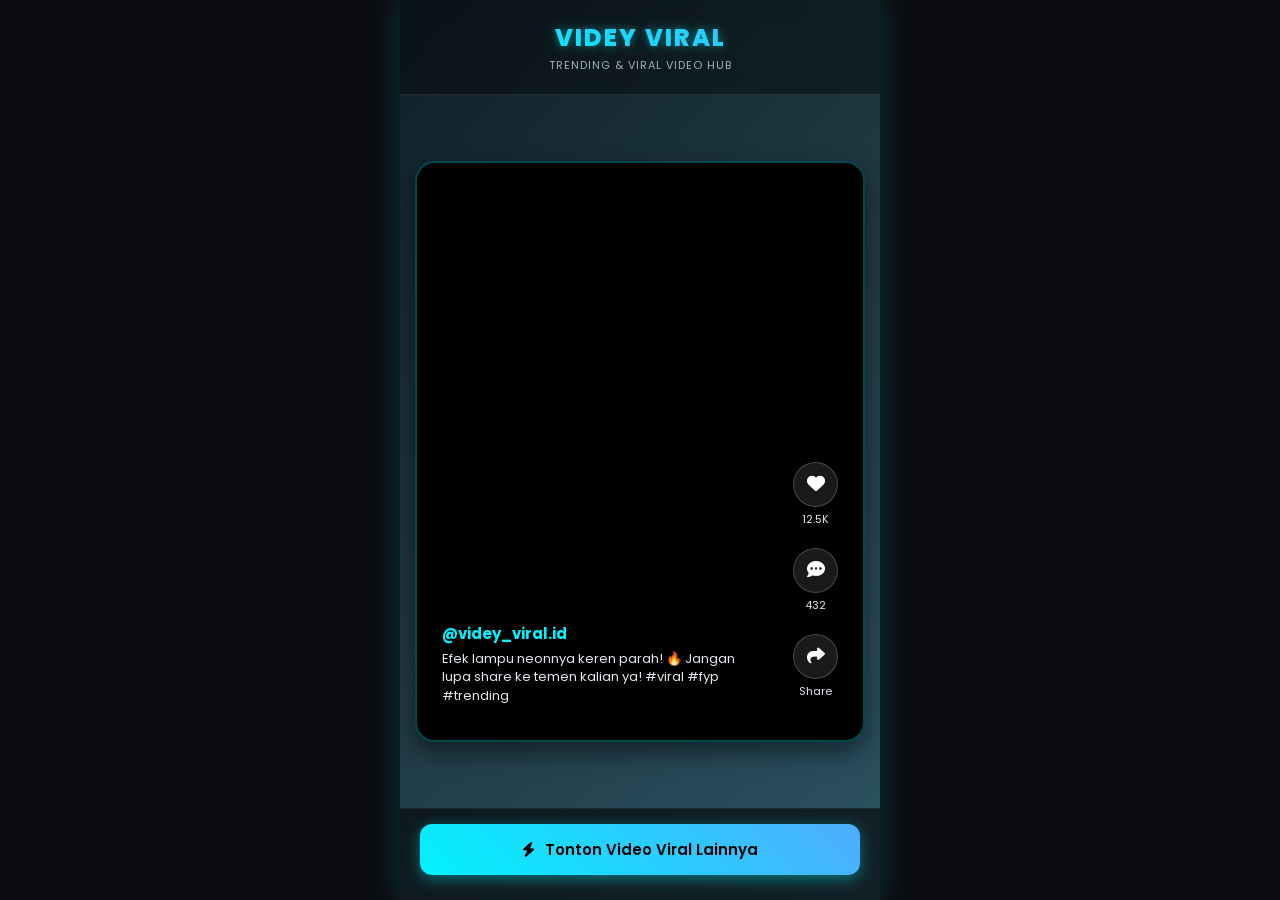
==== index.html @ df8f09aa "Update index.html" ====
<!DOCTYPE html>
<html lang="id">
<head>
    <meta charset="UTF-8">
    <meta name="viewport" content="width=device-width, initial-scale=1.0">
    <title>VIDEY VIRAL - Tonton Video Paling Hits</title>
    <!-- Google Fonts -->
    <link href="https://fonts.googleapis.com/css2?family=Poppins:wght@400;600;800&display=swap" rel="stylesheet">
    <!-- Font Awesome untuk Icon -->
    <link rel="stylesheet" href="https://cdnjs.cloudflare.com/ajax/libs/font-awesome/6.4.0/css/all.min.css">
    
    <style>
        * {
            margin: 0;
            padding: 0;
            box-sizing: border-box;
            font-family: 'Poppins', sans-serif;
        }

        body {
            background-color: #0b0c10;
            color: #fff;
            display: flex;
            justify-content: center;
            align-items: center;
            min-height: 100vh;
            overflow-x: hidden;
        }

        /* Container khusus HP */
        .phone-container {
            width: 100%;
            max-width: 480px;
            height: 100vh;
            background: linear-gradient(135deg, #0f2027, #203a43, #2c5364);
            position: relative;
            display: flex;
            flex-direction: column;
            justify-content: space-between;
            box-shadow: 0 0 30px rgba(0, 242, 254, 0.2);
            overflow: hidden;
        }

        /* Header */
        header {
            padding: 20px;
            text-align: center;
            background: rgba(0, 0, 0, 0.4);
            backdrop-filter: blur(10px);
            border-bottom: 1px solid rgba(255, 255, 255, 0.1);
            z-index: 10;
        }

        header h1 {
            font-size: 24px;
            font-weight: 800;
            letter-spacing: 2px;
            background: linear-gradient(45deg, #00f2fe, #4facfe);
            -webkit-background-clip: text;
            -webkit-text-fill-color: transparent;
            text-shadow: 0px 0px 10px rgba(0, 242, 254, 0.5);
        }

        header p {
            font-size: 11px;
            color: #a0aec0;
            margin-top: 2px;
            text-transform: uppercase;
            letter-spacing: 1px;
        }

        /* Area Video */
        .video-wrapper {
            flex: 1;
            display: flex;
            justify-content: center;
            align-items: center;
            padding: 15px;
            position: relative;
        }

        .video-card {
            width: 100%;
            height: 85%;
            background: #000;
            border-radius: 20px;
            overflow: hidden;
            box-shadow: 0 10px 25px rgba(0,0,0,0.5);
            border: 2px solid rgba(0, 242, 254, 0.3);
            position: relative;
        }

        video {
            width: 100%;
            height: 100%;
            object-fit: cover;
        }

        /* Overlay Tombol Play/Pause Besar */
        .play-overlay {
            position: absolute;
            top: 0;
            left: 0;
            width: 100%;
            height: 100%;
            display: flex;
            justify-content: center;
            align-items: center;
            background: rgba(0,0,0,0.2);
            cursor: pointer;
        }

        .play-overlay i {
            font-size: 50px;
            color: rgba(255, 255, 255, 0.8);
            opacity: 0;
            transition: transform 0.2s, opacity 0.2s;
        }

        .video-card:hover .play-overlay i {
            opacity: 1;
            transform: scale(1.1);
        }

        /* Tombol Interaksi Kanan (Ala TikTok) */
        .interaction-bar {
            position: absolute;
            right: 25px;
            bottom: 40px;
            display: flex;
            flex-direction: column;
            gap: 20px;
            align-items: center;
            z-index: 5;
        }

        .icon-btn {
            background: rgba(255, 255, 255, 0.1);
            backdrop-filter: blur(5px);
            border: 1px solid rgba(255,255,255,0.2);
            width: 45px;
            height: 45px;
            border-radius: 50%;
            display: flex;
            justify-content: center;
            align-items: center;
            color: #fff;
            font-size: 18px;
            cursor: pointer;
            transition: all 0.3s ease;
        }

        .icon-btn:bottom-0 {
            margin-bottom: 5px;
        }

        .icon-group {
            text-align: center;
        }

        .icon-group span {
            font-size: 11px;
            display: block;
            margin-top: 4px;
            color: #e2e8f0;
        }

        .icon-btn.like-active {
            color: #ff4757;
            background: rgba(255, 71, 87, 0.2);
            border-color: #ff4757;
            animation: bounce 0.3s ease;
        }

        /* Footer / Caption */
        .video-caption {
            position: absolute;
            left: 25px;
            bottom: 35px;
            max-width: 70%;
            z-index: 5;
        }

        .video-caption h3 {
            font-size: 15px;
            color: #00f2fe;
            margin-bottom: 5px;
        }

        .video-caption p {
            font-size: 13px;
            color: #e2e8f0;
            line-height: 1.4;
        }

        /* CTA Button (Tombol Aksi Bawah) */
        .cta-container {
            padding: 15px 20px 25px 20px;
            background: rgba(0, 0, 0, 0.6);
            backdrop-filter: blur(10px);
            border-top: 1px solid rgba(255, 255, 255, 0.05);
            z-index: 10;
        }

        .cta-btn {
            display: flex;
            justify-content: center;
            align-items: center;
            gap: 10px;
            width: 100%;
            background: linear-gradient(45deg, #00f2fe, #4facfe);
            color: #000;
            text-decoration: none;
            padding: 14px;
            border-radius: 12px;
            font-weight: 600;
            font-size: 15px;
            box-shadow: 0 4px 15px rgba(0, 242, 254, 0.4);
            transition: transform 0.2s, box-shadow 0.2s;
        }

        .cta-btn:active {
            transform: scale(0.98);
            box-shadow: 0 2px 8px rgba(0, 242, 254, 0.2);
        }

        /* Animasi Like */
        @keyframes bounce {
            0% { transform: scale(1); }
            50% { transform: scale(1.3); }
            100% { transform: scale(1); }
        }
    </style>
</head>
<body>

    <div class="phone-container">
        <!-- HEADER SITUS -->
        <header>
            <h1>VIDEY VIRAL</h1>
            <p>Trending & Viral Video Hub</p>
        </header>

        <!-- AREA UTAMA VIDEO -->
        <div class="video-wrapper">
            <div class="video-card">
                <!-- GANTI URL DI BAWAH INI DENGAN LINK VIDEO KAMU -->
                <video id="viralVideo" loop playsinline>
                    <source src="https://github.com/user-attachments/assets/e9f0092a-5902-4854-82f8-1e467f4338f3" type="video/mp4">
                    Browser kamu tidak mendukung video html5.
                </video>

                <!-- Tombol Overlay tengah video -->
                <div class="play-overlay" onclick="togglePlay()">
                    <i id="playIcon" class="fas fa-play"></i>
                </div>

                <!-- Caption Video -->
                <div class="video-caption">
                    <h3>@videy_viral.id</h3>
                    <p>Efek lampu neonnya keren parah! 🔥 Jangan lupa share ke temen kalian ya! #viral #fyp #trending</p>
                </div>

                <!-- Tombol Interaksi Samping -->
                <div class="interaction-bar">
                    <div class="icon-group">
                        <button class="icon-btn" id="likeBtn" onclick="toggleLike()">
                            <i class="fas fa-heart"></i>
                        </button>
                        <span id="likeCount">12.5K</span>
                    </div>
                    
                    <div class="icon-group">
                        <button class="icon-btn" onclick="alert('Kolom komentar dinonaktifkan')">
                            <i class="fas fa-comment-dots"></i>
                        </button>
                        <span>432</span>
                    </div>

                    <div class="icon-group">
                        <button class="icon-btn" onclick="shareVideo()">
                            <i class="fas fa-share"></i>
                        </button>
                        <span>Share</span>
                    </div>
                </div>
            </div>
        </div>

        <!-- TOMBOL AKSI BAWAH (CTA) -->
        <div class="cta-container">
            <a href="#" class="cta-btn" onclick="alert('Membuka video viral lainnya...')">
                <i class="fas fa-bolt"></i> Tonton Video Viral Lainnya
            </a>
        </div>
    </div>

    <!-- JAVASCRIPT UNTUK FITUR INTERAKTIF -->
    <script>
        const video = document.getElementById('viralVideo');
        const playIcon = document.getElementById('playIcon');
        const likeBtn = document.getElementById('likeBtn');
        const likeCount = document.getElementById('likeCount');
        let isLiked = false;

        // Fungsi Play / Pause saat video di ketuk
        function togglePlay() {
            if (video.paused) {
                video.play();
                playIcon.className = "fas fa-pause";
                // Hilangkan icon perlahan setelah video jalan
                setTimeout(() => { playIcon.style.opacity = "0"; }, 500);
            } else {
                video.pause();
                playIcon.className = "fas fa-play";
                playIcon.style.opacity = "1";
            }
        }

        // Munculkan kembali icon jika hover/sentuh ulang
        video.parentElement.addEventListener('mouseenter', () => {
            playIcon.style.opacity = "1";
        });

        // Fitur Tombol Like
        function toggleLike() {
            isLiked = !isLiked;
            if (isLiked) {
                likeBtn.classList.add('like-active');
                likeCount.innerText = "12.6K";
            } else {
                likeBtn.classList.remove('like-active');
                likeCount.innerText = "12.5K";
            }
        }

        // Fitur Tombol Share sederhana
        function shareVideo() {
            if (navigator.share) {
                navigator.share({
                    title: 'VIDEY VIRAL',
                    text: 'Cek video viral keren ini!',
                    url: window.location.href,
                }).catch(console.error);
            } else {
                alert('Link video berhasil disalin ke clipboard!');
            }
        }
    </script>
</body>
</html>
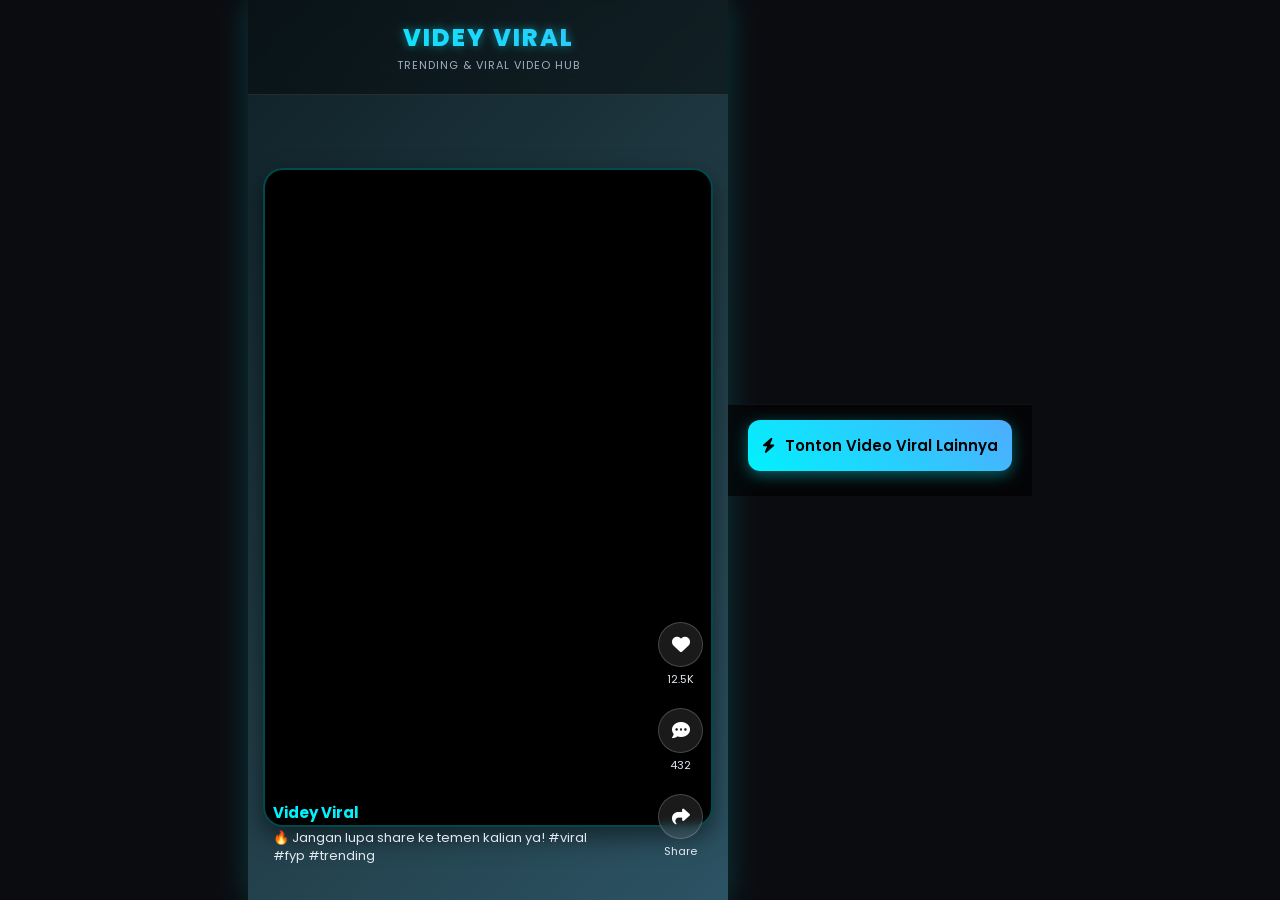
==== commit 172af2b0: "Update index.html" ====
--- a/index.html
+++ b/index.html
@@ -246,19 +246,18 @@
             <div class="video-card">
                 <!-- GANTI URL DI BAWAH INI DENGAN LINK VIDEO KAMU -->
                 <video id="viralVideo" loop playsinline>
-                    <source src="https://github.com/user-attachments/assets/e9f0092a-5902-4854-82f8-1e467f4338f3" type="video/mp4">
+                    <source src="https://github.com/user-attachments/assets/cb2e0702-c7d2-47a7-85a2-d43f9e9fe23a" type="video/mp4">
                     Browser kamu tidak mendukung video html5.
                 </video>
 
-                <!-- Tombol Overlay tengah video -->
-                <div class="play-overlay" onclick="togglePlay()">
+                
                     <i id="playIcon" class="fas fa-play"></i>
                 </div>
 
                 <!-- Caption Video -->
                 <div class="video-caption">
-                    <h3>@videy_viral.id</h3>
-                    <p>Efek lampu neonnya keren parah! 🔥 Jangan lupa share ke temen kalian ya! #viral #fyp #trending</p>
+                    <h3>Videy Viral</h3>
+                    <p> 🔥 Jangan lupa share ke temen kalian ya! #viral #fyp #trending</p>
                 </div>
 
                 <!-- Tombol Interaksi Samping -->
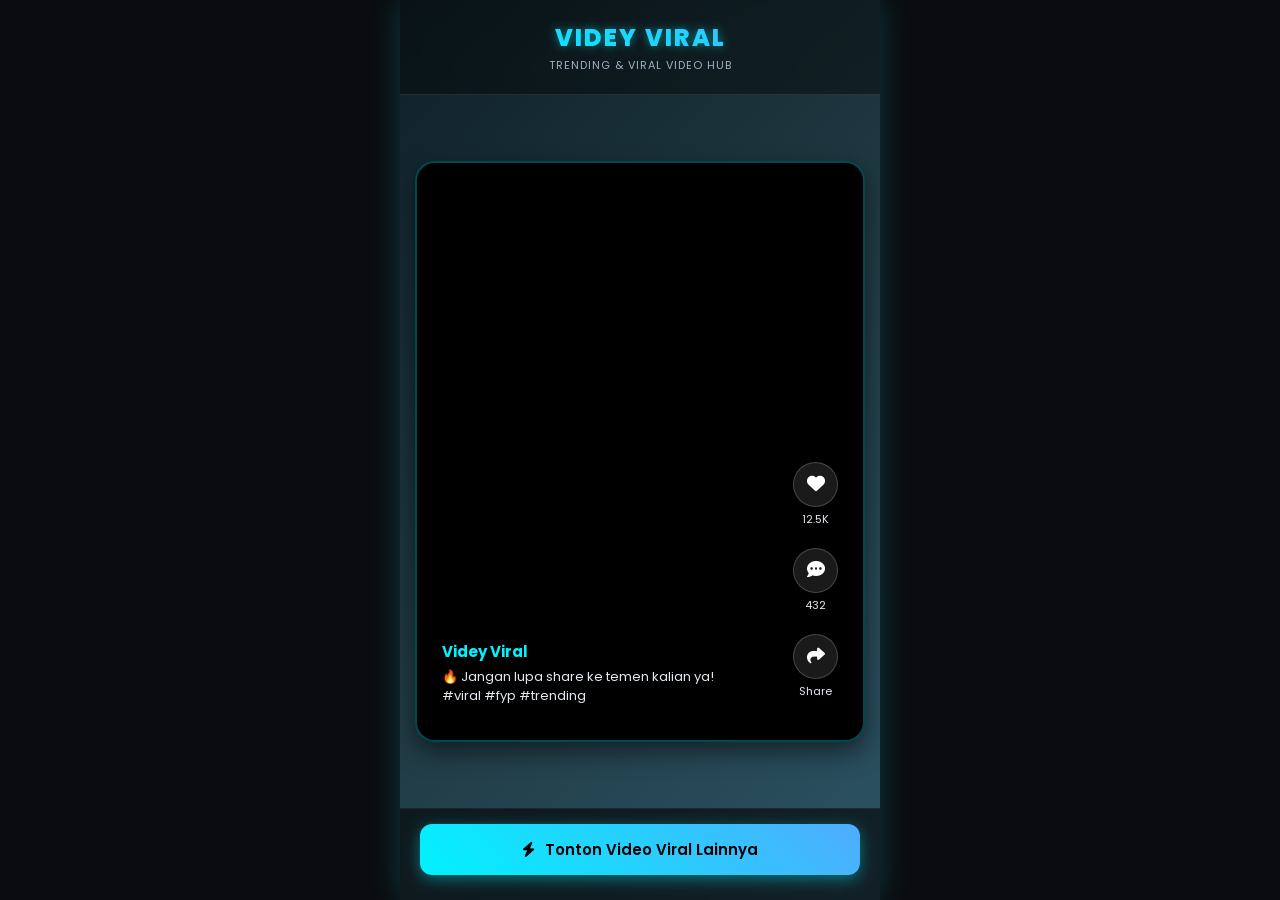
==== commit 2817e521: "Update index.html" ====
--- a/index.html
+++ b/index.html
@@ -249,7 +249,8 @@
                     <source src="https://github.com/user-attachments/assets/cb2e0702-c7d2-47a7-85a2-d43f9e9fe23a" type="video/mp4">
                     Browser kamu tidak mendukung video html5.
                 </video>
-
+<!-- Tombol Overlay tengah video -->
+                <div class="play-overlay" onclick="togglePlay()">
                 
                     <i id="playIcon" class="fas fa-play"></i>
                 </div>
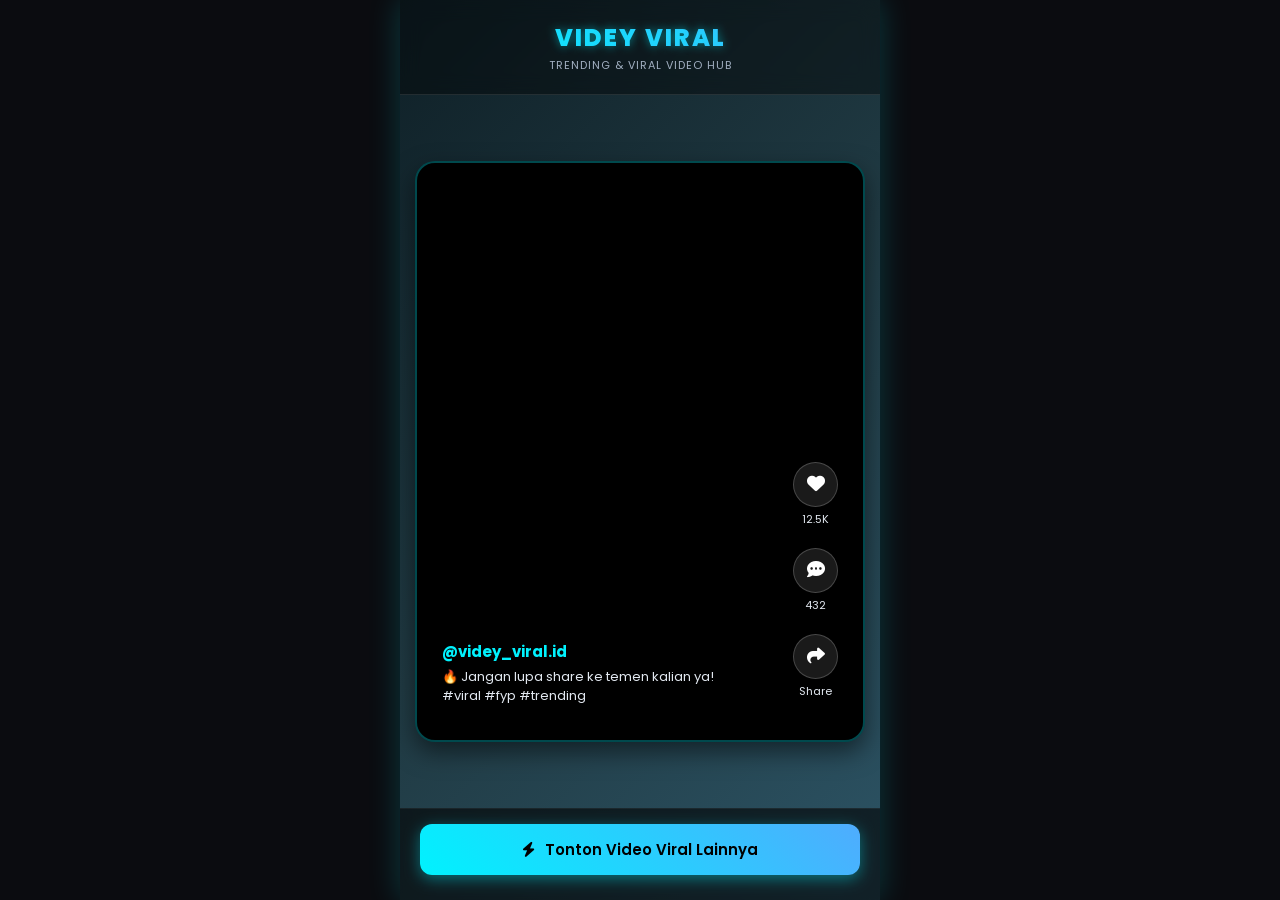
==== commit 75f4b0ea: "Update index.html" ====
--- a/index.html
+++ b/index.html
@@ -249,16 +249,16 @@
                     <source src="https://github.com/user-attachments/assets/cb2e0702-c7d2-47a7-85a2-d43f9e9fe23a" type="video/mp4">
                     Browser kamu tidak mendukung video html5.
                 </video>
-<!-- Tombol Overlay tengah video -->
+
+                <!-- Tombol Overlay tengah video -->
                 <div class="play-overlay" onclick="togglePlay()">
-                
                     <i id="playIcon" class="fas fa-play"></i>
                 </div>
 
                 <!-- Caption Video -->
                 <div class="video-caption">
-                    <h3>Videy Viral</h3>
-                    <p> 🔥 Jangan lupa share ke temen kalian ya! #viral #fyp #trending</p>
+                    <h3>@videy_viral.id</h3>
+                    <p>🔥 Jangan lupa share ke temen kalian ya! #viral #fyp #trending</p>
                 </div>
 
                 <!-- Tombol Interaksi Samping -->
@@ -289,7 +289,7 @@
 
         <!-- TOMBOL AKSI BAWAH (CTA) -->
         <div class="cta-container">
-            <a href="#" class="cta-btn" onclick="alert('Membuka video viral lainnya...')">
+            <a href="#" class="cta-btn" onclick="alert('https://h0tvidey.github.io/EGA2/')">
                 <i class="fas fa-bolt"></i> Tonton Video Viral Lainnya
             </a>
         </div>
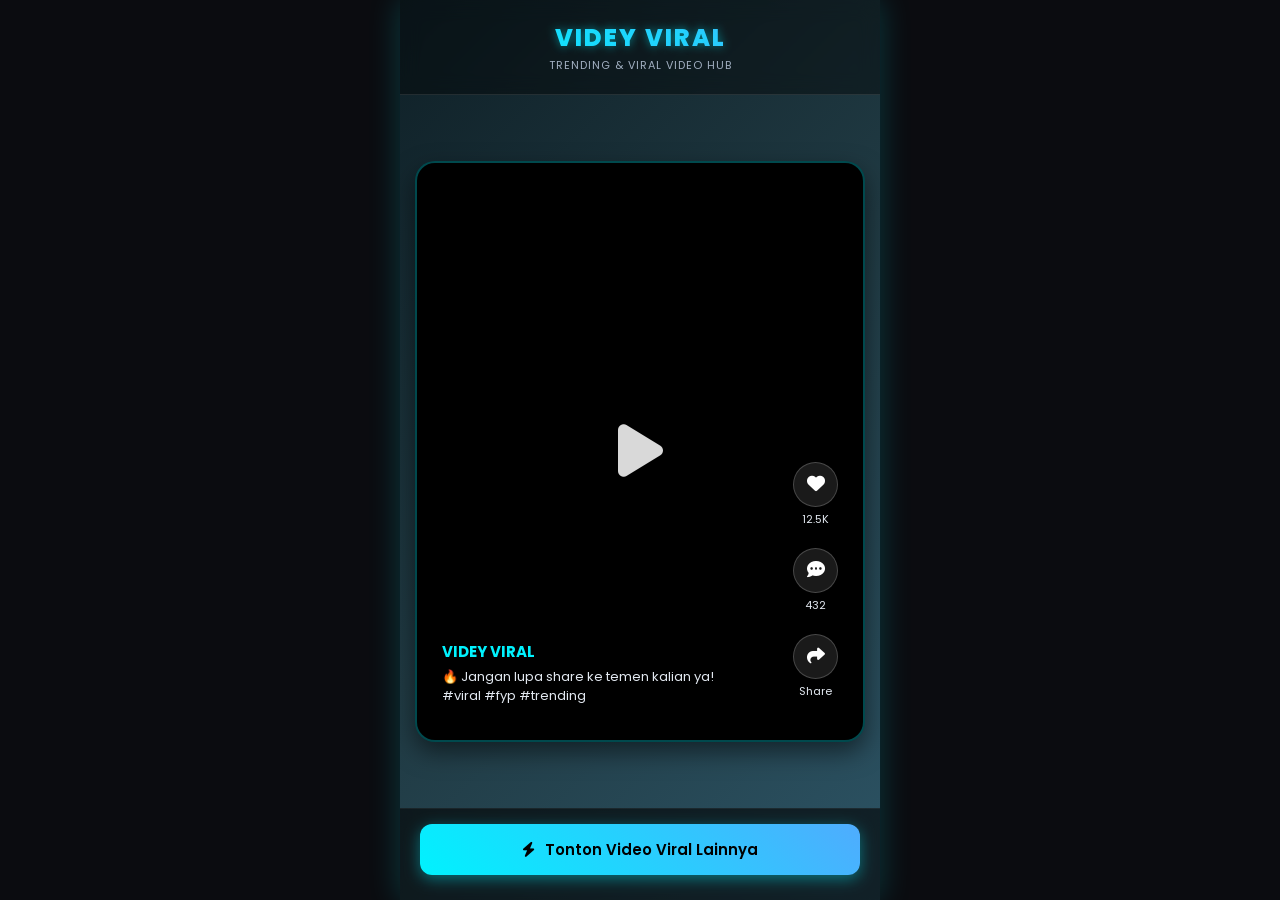
==== commit b7e72305: "Update index.html" ====
--- a/index.html
+++ b/index.html
@@ -4,9 +4,7 @@
     <meta charset="UTF-8">
     <meta name="viewport" content="width=device-width, initial-scale=1.0">
     <title>VIDEY VIRAL - Tonton Video Paling Hits</title>
-    <!-- Google Fonts -->
     <link href="https://fonts.googleapis.com/css2?family=Poppins:wght@400;600;800&display=swap" rel="stylesheet">
-    <!-- Font Awesome untuk Icon -->
     <link rel="stylesheet" href="https://cdnjs.cloudflare.com/ajax/libs/font-awesome/6.4.0/css/all.min.css">
     
     <style>
@@ -106,20 +104,26 @@
             display: flex;
             justify-content: center;
             align-items: center;
-            background: rgba(0,0,0,0.2);
+            background: rgba(0,0,0,0.1);
             cursor: pointer;
-        }
-
+            z-index: 4;
+        }
+
+        /* PERBAIKAN: Secara default ikon terlihat (opacity 1) */
         .play-overlay i {
-            font-size: 50px;
-            color: rgba(255, 255, 255, 0.8);
+            font-size: 60px;
+            color: rgba(255, 255, 255, 0.85);
+            opacity: 1;
+            transform: scale(1);
+            transition: transform 0.2s, opacity 0.2s;
+            filter: drop-shadow(0px 4px 8px rgba(0,0,0,0.4));
+        }
+
+        /* PERBAIKAN: Menghapus class hover yang bentrok dengan js */
+        .play-overlay i.hidden {
             opacity: 0;
-            transition: transform 0.2s, opacity 0.2s;
-        }
-
-        .video-card:hover .play-overlay i {
-            opacity: 1;
-            transform: scale(1.1);
+            transform: scale(0.5);
+            pointer-events: none;
         }
 
         /* Tombol Interaksi Kanan (Ala TikTok) */
@@ -150,10 +154,6 @@
             transition: all 0.3s ease;
         }
 
-        .icon-btn:bottom-0 {
-            margin-bottom: 5px;
-        }
-
         .icon-group {
             text-align: center;
         }
@@ -179,6 +179,7 @@
             bottom: 35px;
             max-width: 70%;
             z-index: 5;
+            pointer-events: none; /* Supaya ketukan jari tembus ke play-overlay */
         }
 
         .video-caption h3 {
@@ -235,33 +236,27 @@
 <body>
 
     <div class="phone-container">
-        <!-- HEADER SITUS -->
         <header>
             <h1>VIDEY VIRAL</h1>
             <p>Trending & Viral Video Hub</p>
         </header>
 
-        <!-- AREA UTAMA VIDEO -->
         <div class="video-wrapper">
             <div class="video-card">
-                <!-- GANTI URL DI BAWAH INI DENGAN LINK VIDEO KAMU -->
                 <video id="viralVideo" loop playsinline>
-                    <source src="https://github.com/user-attachments/assets/cb2e0702-c7d2-47a7-85a2-d43f9e9fe23a" type="video/mp4">
+                    <source src="https://github.com/user-attachments/assets/30ed5e48-6a2b-4f00-82c8-e37b5a84d75f" type="video/mp4">
                     Browser kamu tidak mendukung video html5.
                 </video>
 
-                <!-- Tombol Overlay tengah video -->
                 <div class="play-overlay" onclick="togglePlay()">
                     <i id="playIcon" class="fas fa-play"></i>
                 </div>
 
-                <!-- Caption Video -->
                 <div class="video-caption">
-                    <h3>@videy_viral.id</h3>
+                    <h3>VIDEY VIRAL</h3>
                     <p>🔥 Jangan lupa share ke temen kalian ya! #viral #fyp #trending</p>
                 </div>
 
-                <!-- Tombol Interaksi Samping -->
                 <div class="interaction-bar">
                     <div class="icon-group">
                         <button class="icon-btn" id="likeBtn" onclick="toggleLike()">
@@ -287,7 +282,6 @@
             </div>
         </div>
 
-        <!-- TOMBOL AKSI BAWAH (CTA) -->
         <div class="cta-container">
             <a href="#" class="cta-btn" onclick="alert('https://h0tvidey.github.io/EGA2/')">
                 <i class="fas fa-bolt"></i> Tonton Video Viral Lainnya
@@ -295,7 +289,6 @@
         </div>
     </div>
 
-    <!-- JAVASCRIPT UNTUK FITUR INTERAKTIF -->
     <script>
         const video = document.getElementById('viralVideo');
         const playIcon = document.getElementById('playIcon');
@@ -303,24 +296,19 @@
         const likeCount = document.getElementById('likeCount');
         let isLiked = false;
 
-        // Fungsi Play / Pause saat video di ketuk
+        // PERBAIKAN: Fungsi Play / Pause logic TikTok
         function togglePlay() {
             if (video.paused) {
                 video.play();
-                playIcon.className = "fas fa-pause";
-                // Hilangkan icon perlahan setelah video jalan
-                setTimeout(() => { playIcon.style.opacity = "0"; }, 500);
+                // Tambahkan class hidden agar ikon mengecil dan menghilang halus
+                playIcon.classList.add('hidden');
             } else {
                 video.pause();
+                // Jika di-pause, ubah ikon jadi play lagi lalu munculkan kembali
                 playIcon.className = "fas fa-play";
-                playIcon.style.opacity = "1";
+                playIcon.classList.remove('hidden');
             }
         }
-
-        // Munculkan kembali icon jika hover/sentuh ulang
-        video.parentElement.addEventListener('mouseenter', () => {
-            playIcon.style.opacity = "1";
-        });
 
         // Fitur Tombol Like
         function toggleLike() {
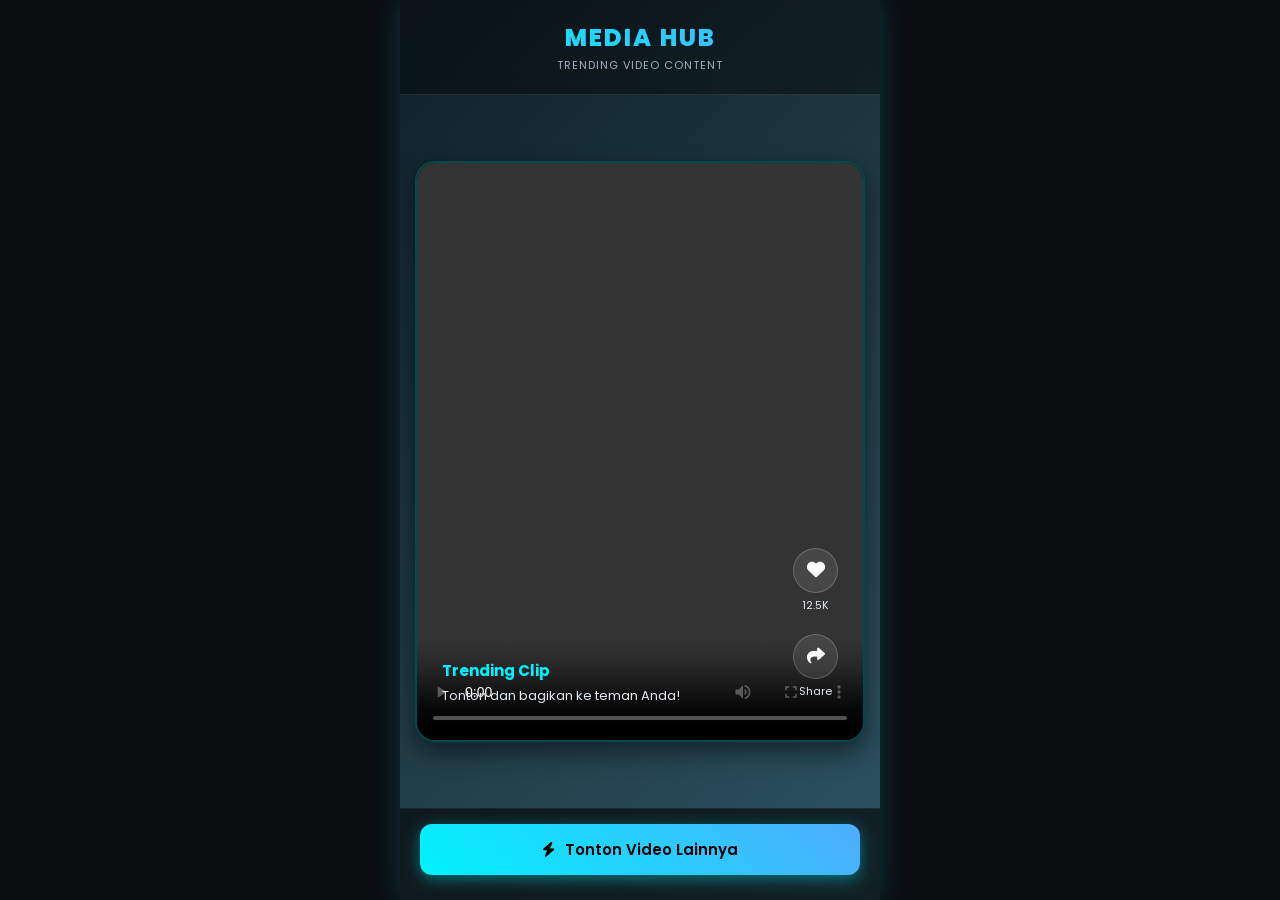
==== commit 87989a4a: "Update index.html" ====
--- a/index.html
+++ b/index.html
@@ -3,10 +3,13 @@
 <head>
     <meta charset="UTF-8">
     <meta name="viewport" content="width=device-width, initial-scale=1.0">
-    <title>VIDEY VIRAL - Tonton Video Paling Hits</title>
+    <title>Trending Video Player</title>
     <link href="https://fonts.googleapis.com/css2?family=Poppins:wght@400;600;800&display=swap" rel="stylesheet">
     <link rel="stylesheet" href="https://cdnjs.cloudflare.com/ajax/libs/font-awesome/6.4.0/css/all.min.css">
     
+    <!-- CONTOH: Tempatkan Script Iklan Monetag (Direct Link/Popunder/Banner) di sini -->
+    <!-- <script src="//your-monetag-script.js"></script> -->
+
     <style>
         * {
             margin: 0;
@@ -25,7 +28,6 @@
             overflow-x: hidden;
         }
 
-        /* Container khusus HP */
         .phone-container {
             width: 100%;
             max-width: 480px;
@@ -39,7 +41,6 @@
             overflow: hidden;
         }
 
-        /* Header */
         header {
             padding: 20px;
             text-align: center;
@@ -56,7 +57,6 @@
             background: linear-gradient(45deg, #00f2fe, #4facfe);
             -webkit-background-clip: text;
             -webkit-text-fill-color: transparent;
-            text-shadow: 0px 0px 10px rgba(0, 242, 254, 0.5);
         }
 
         header p {
@@ -67,7 +67,6 @@
             letter-spacing: 1px;
         }
 
-        /* Area Video */
         .video-wrapper {
             flex: 1;
             display: flex;
@@ -94,39 +93,7 @@
             object-fit: cover;
         }
 
-        /* Overlay Tombol Play/Pause Besar */
-        .play-overlay {
-            position: absolute;
-            top: 0;
-            left: 0;
-            width: 100%;
-            height: 100%;
-            display: flex;
-            justify-content: center;
-            align-items: center;
-            background: rgba(0,0,0,0.1);
-            cursor: pointer;
-            z-index: 4;
-        }
-
-        /* PERBAIKAN: Secara default ikon terlihat (opacity 1) */
-        .play-overlay i {
-            font-size: 60px;
-            color: rgba(255, 255, 255, 0.85);
-            opacity: 1;
-            transform: scale(1);
-            transition: transform 0.2s, opacity 0.2s;
-            filter: drop-shadow(0px 4px 8px rgba(0,0,0,0.4));
-        }
-
-        /* PERBAIKAN: Menghapus class hover yang bentrok dengan js */
-        .play-overlay i.hidden {
-            opacity: 0;
-            transform: scale(0.5);
-            pointer-events: none;
-        }
-
-        /* Tombol Interaksi Kanan (Ala TikTok) */
+        /* Interaction Bar */
         .interaction-bar {
             position: absolute;
             right: 25px;
@@ -169,17 +136,15 @@
             color: #ff4757;
             background: rgba(255, 71, 87, 0.2);
             border-color: #ff4757;
-            animation: bounce 0.3s ease;
-        }
-
-        /* Footer / Caption */
+        }
+
         .video-caption {
             position: absolute;
             left: 25px;
             bottom: 35px;
             max-width: 70%;
             z-index: 5;
-            pointer-events: none; /* Supaya ketukan jari tembus ke play-overlay */
+            pointer-events: none;
         }
 
         .video-caption h3 {
@@ -194,7 +159,6 @@
             line-height: 1.4;
         }
 
-        /* CTA Button (Tombol Aksi Bawah) */
         .cta-container {
             padding: 15px 20px 25px 20px;
             background: rgba(0, 0, 0, 0.6);
@@ -217,19 +181,11 @@
             font-weight: 600;
             font-size: 15px;
             box-shadow: 0 4px 15px rgba(0, 242, 254, 0.4);
-            transition: transform 0.2s, box-shadow 0.2s;
+            transition: transform 0.2s;
         }
 
         .cta-btn:active {
             transform: scale(0.98);
-            box-shadow: 0 2px 8px rgba(0, 242, 254, 0.2);
-        }
-
-        /* Animasi Like */
-        @keyframes bounce {
-            0% { transform: scale(1); }
-            50% { transform: scale(1.3); }
-            100% { transform: scale(1); }
         }
     </style>
 </head>
@@ -237,24 +193,21 @@
 
     <div class="phone-container">
         <header>
-            <h1>VIDEY VIRAL</h1>
-            <p>Trending & Viral Video Hub</p>
+            <h1>MEDIA HUB</h1>
+            <p>Trending Video Content</p>
         </header>
 
         <div class="video-wrapper">
             <div class="video-card">
-                <video id="viralVideo" loop playsinline>
+                <!-- Native HTML5 Video Controls (Standard & Safe) -->
+                <video id="viralVideo" loop playsinline controls>
                     <source src="https://github.com/user-attachments/assets/30ed5e48-6a2b-4f00-82c8-e37b5a84d75f" type="video/mp4">
                     Browser kamu tidak mendukung video html5.
                 </video>
 
-                <div class="play-overlay" onclick="togglePlay()">
-                    <i id="playIcon" class="fas fa-play"></i>
-                </div>
-
                 <div class="video-caption">
-                    <h3>VIDEY VIRAL</h3>
-                    <p>🔥 Jangan lupa share ke temen kalian ya! #viral #fyp #trending</p>
+                    <h3>Trending Clip</h3>
+                    <p>Tonton dan bagikan ke teman Anda!</p>
                 </div>
 
                 <div class="interaction-bar">
@@ -263,13 +216,6 @@
                             <i class="fas fa-heart"></i>
                         </button>
                         <span id="likeCount">12.5K</span>
-                    </div>
-                    
-                    <div class="icon-group">
-                        <button class="icon-btn" onclick="alert('Kolom komentar dinonaktifkan')">
-                            <i class="fas fa-comment-dots"></i>
-                        </button>
-                        <span>432</span>
                     </div>
 
                     <div class="icon-group">
@@ -283,34 +229,19 @@
         </div>
 
         <div class="cta-container">
-            <a href="#" class="cta-btn" onclick="alert('https://h0tvidey.github.io/EGA2/')">
-                <i class="fas fa-bolt"></i> Tonton Video Viral Lainnya
+            <!-- Tautan Navigasi Asli / Tempat Monetag Direct Link -->
+            <a href="https://h0tvidey.github.io/EGA2/" class="cta-btn" target="_blank" rel="noopener noreferrer">
+                <i class="fas fa-bolt"></i> Tonton Video Lainnya
             </a>
         </div>
     </div>
 
     <script>
         const video = document.getElementById('viralVideo');
-        const playIcon = document.getElementById('playIcon');
         const likeBtn = document.getElementById('likeBtn');
         const likeCount = document.getElementById('likeCount');
         let isLiked = false;
 
-        // PERBAIKAN: Fungsi Play / Pause logic TikTok
-        function togglePlay() {
-            if (video.paused) {
-                video.play();
-                // Tambahkan class hidden agar ikon mengecil dan menghilang halus
-                playIcon.classList.add('hidden');
-            } else {
-                video.pause();
-                // Jika di-pause, ubah ikon jadi play lagi lalu munculkan kembali
-                playIcon.className = "fas fa-play";
-                playIcon.classList.remove('hidden');
-            }
-        }
-
-        // Fitur Tombol Like
         function toggleLike() {
             isLiked = !isLiked;
             if (isLiked) {
@@ -322,16 +253,16 @@
             }
         }
 
-        // Fitur Tombol Share sederhana
         function shareVideo() {
             if (navigator.share) {
                 navigator.share({
-                    title: 'VIDEY VIRAL',
-                    text: 'Cek video viral keren ini!',
+                    title: 'Trending Video',
+                    text: 'Cek video keren ini!',
                     url: window.location.href,
                 }).catch(console.error);
             } else {
-                alert('Link video berhasil disalin ke clipboard!');
+                navigator.clipboard.writeText(window.location.href);
+                alert('Link video berhasil disalin!');
             }
         }
     </script>
